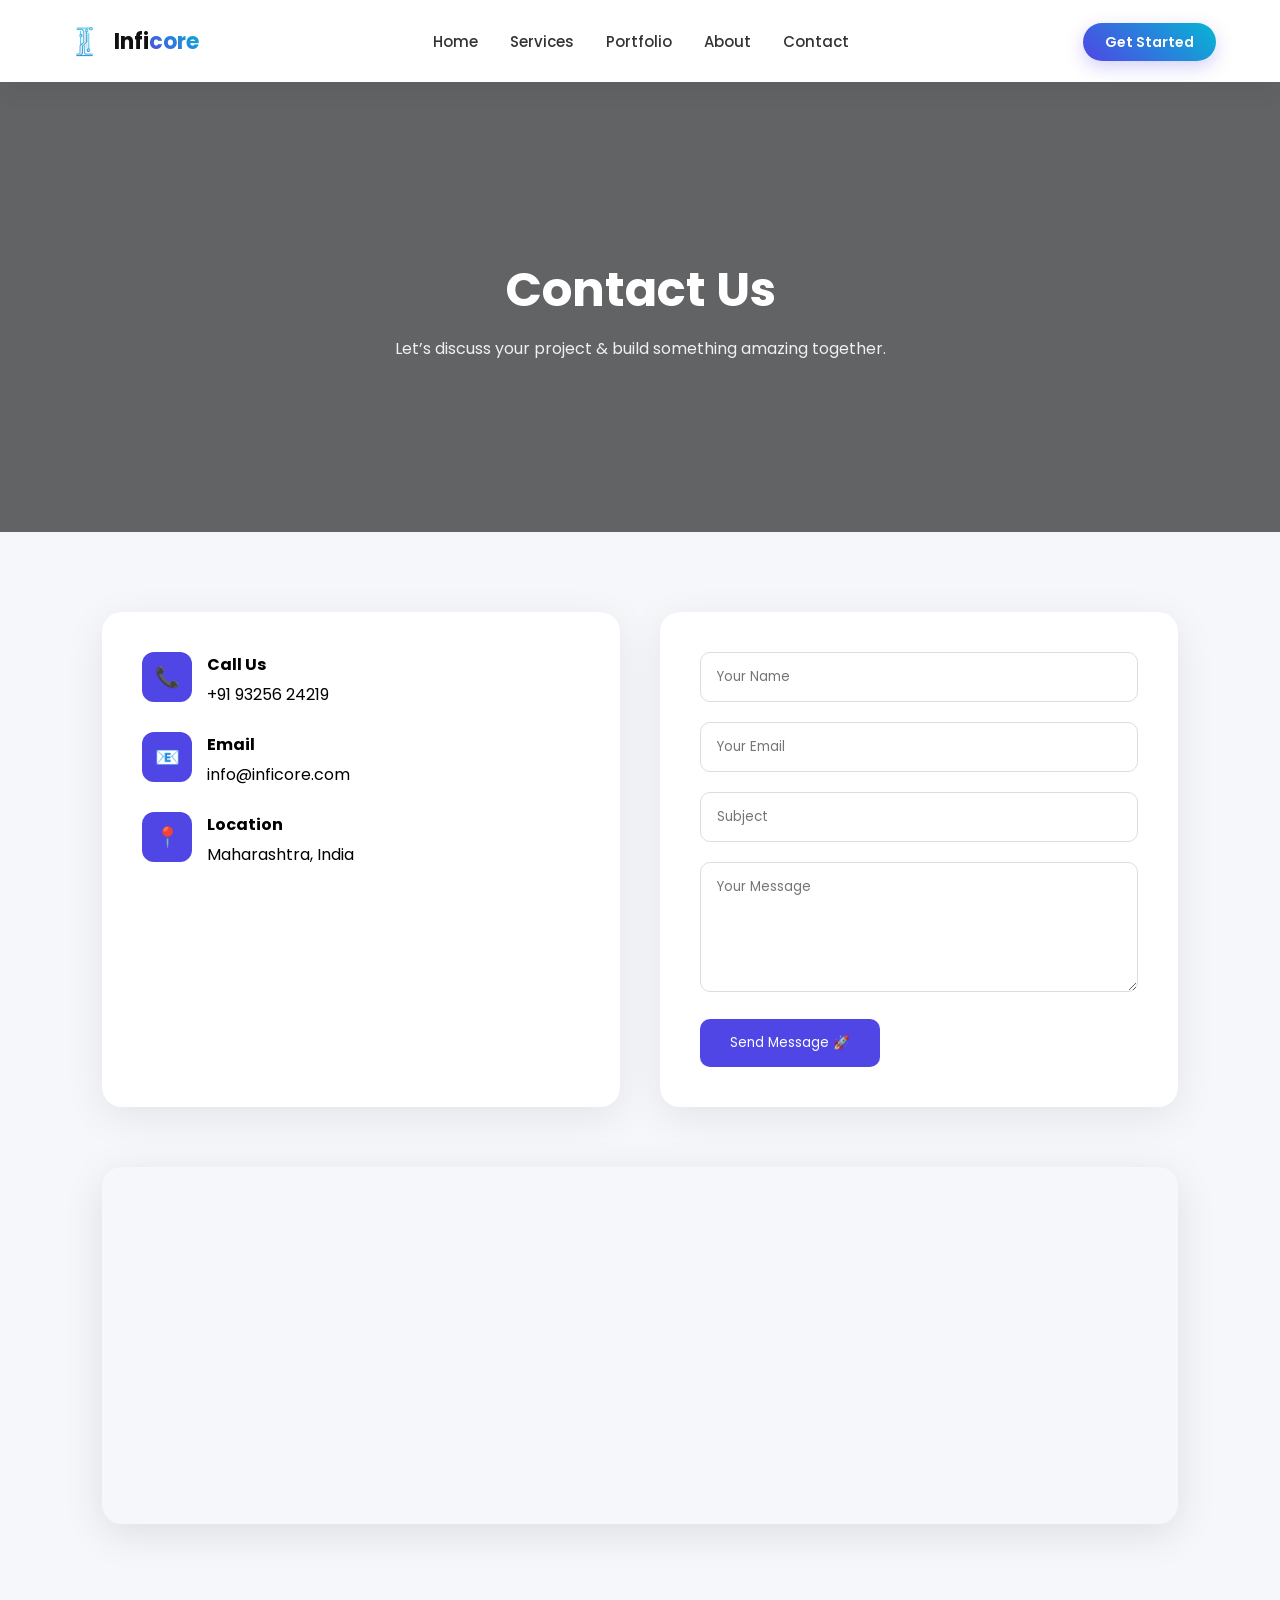
==== contactus.html @ 826fb21d "first upload" ====
<!DOCTYPE html>
<html lang="en">
<head>
<meta charset="UTF-8">
<meta name="viewport" content="width=device-width, initial-scale=1.0">
<title>Contact Us</title>
<link rel="icon" href="images/apnalogo.png" type="image/x-icon">
<link rel="stylesheet" href="contactus.css">

<!-- Google Font -->
<link href="https://fonts.googleapis.com/css2?family=Poppins:wght@300;400;500;600;700&display=swap" rel="stylesheet">

<!-- AOS Animation Library -->
<link href="https://unpkg.com/aos@2.3.4/dist/aos.css" rel="stylesheet">

</head>
<body>


    <nav class="navbar">

    <!-- Logo -->
    <div class="logo-box">
        <img src="images/apnalogo.png" alt="logo">
        <div class="logo-text">
            Infi<span>core</span>
        </div>
    </div>

    <!-- Links -->
    <ul class="nav-links" id="navLinks">
        <li><a href="index.html">Home</a></li>
        <li><a href="service.html">Services</a></li>
        <li><a href="portfolio.html">Portfolio</a></li>
        <li><a href="about.html">About</a></li>
        <li><a href="contactus.html">Contact</a></li>
        <li class="mobile-btn"><a href="contactus.html">Get Started</a></li>
    </ul>

    <!-- Desktop Button -->
    <div class="nav-btn">
        <a href="contactus.html">Get Started</a>
    </div>

    <!-- Hamburger -->
    <div class="menu-toggle" onclick="toggleMenu()">
        ☰
    </div>

</nav>

<!-- HERO -->
<section class="contact-hero">
  <div data-aos="zoom-in">
    <h1>Contact Us</h1>
    <p>Let’s discuss your project & build something amazing together.</p>
  </div>
</section>

<!-- CONTACT -->
<section class="contact-section">
  <div class="contact-container">

    <!-- INFO -->
    <div class="contact-info" data-aos="fade-right">

      <div class="info-box">
        <div class="info-icon">📞</div>
        <div class="info-text">
          <h4>Call Us</h4>
          <p>+91 93256 24219</p>
        </div>
      </div>

      <div class="info-box">
        <div class="info-icon">📧</div>
        <div class="info-text">
          <h4>Email</h4>
          <p>info@inficore.com</p>
        </div>
      </div>

      <div class="info-box">
        <div class="info-icon">📍</div>
        <div class="info-text">
          <h4>Location</h4>
          <p>Maharashtra, India</p>
        </div>
      </div>

    </div>

    <!-- FORM -->
    <form class="contact-form" action="https://formspree.io/f/xjgegklz" method="POST" data-aos="fade-left">

      <!-- Thank-you page redirect -->
      <input type="hidden" name="_next" value="https://yourwebsite.com/thank-you.html">
      <!-- Spam protection -->
      <input type="text" name="_gotcha" style="display:none">

      <div class="form-group">
        <input type="text" name="name" placeholder="Your Name" required>
      </div>

      <div class="form-group">
        <input type="email" name="email" placeholder="Your Email" required>
      </div>

      <div class="form-group">
        <input type="text" name="subject" placeholder="Subject">
      </div>

      <div class="form-group">
        <textarea name="message" rows="5" placeholder="Your Message" required></textarea>
      </div>

      <button type="submit">Send Message 🚀</button>

    </form>

  </div>

  <!-- MAP -->
  <div class="map-section" data-aos="zoom-in-up">
    <iframe src="https://www.google.com/maps/embed?pb=!1m18!1m12!1m3!1d3763.280150497745!2d72.8408179746731!3d19.400297891712682!2m3!1f0!2f0!3f0!3m2!1i1024!2i768!4f13.1!3m3!1m2!1s0x3be7af7704e91ad3%3A0x792943a8d35d5ccd!2sGokhiware%20Shiv%20Mandir!5e0!3m2!1sen!2sin!4v1770735880504!5m2!1sen!2sin" width="600" height="450" style="border:0;" allowfullscreen="" loading="lazy" referrerpolicy="no-referrer-when-downgrade"></iframe>
  </div>

</section>

<!-- AOS Script -->
<script src="https://unpkg.com/aos@2.3.4/dist/aos.js"></script>
<script>
AOS.init({
  duration:1000,
  once:true
});
function toggleMenu(){
    document.getElementById("navLinks").classList.toggle("active");
}
</script>

</body>
</html>
---- contactus.css ----
*{
  margin:0;
  padding:0;
  box-sizing:border-box;
  font-family:'Poppins',sans-serif;
}

body{
  background:#f5f7fb;
}


.navbar{
    display:flex;
    justify-content:space-between;
    align-items:center;
    padding:18px 5%;
    background:rgba(255,255,255,0.95);
    backdrop-filter:blur(10px);
    box-shadow:0 8px 25px rgba(0,0,0,0.05);
    position:sticky;
    top:0;
    z-index:999;
}

/* ===== LOGO ===== */
.logo-box{
    display:flex;
    align-items:center;
    gap:10px;
}

.logo-box img{
    width:40px;
}

.logo-text{
    font-size:22px;
    font-weight:700;
    color:#111;
}

.logo-text span{
    background:linear-gradient(45deg,#4f46e5,#06b6d4);
    -webkit-background-clip:text;
    -webkit-text-fill-color:transparent;
}

/* ===== LINKS ===== */
.nav-links{
    display:flex;
    list-style:none;
    gap:32px;
}

.nav-links a{
    text-decoration:none;
    color:#333;
    font-weight:500;
    font-size:15px;
    position:relative;
}

/* Underline hover */
.nav-links a::after{
    content:"";
    position:absolute;
    width:0%;
    height:2px;
    left:0;
    bottom:-5px;
    background:linear-gradient(45deg,#4f46e5,#06b6d4);
    transition:.3s;
}

.nav-links a:hover::after{
    width:100%;
}

/* ===== BUTTON ===== */
.nav-btn a{
    text-decoration:none;
    padding:9px 22px;
    border-radius:30px;
    background:linear-gradient(45deg,#4f46e5,#06b6d4);
    color:#fff;
    font-weight:600;
    font-size:14px;
    box-shadow:0 6px 18px rgba(79,70,229,.25);
}

/* ===== HAMBURGER ===== */
.menu-toggle{
    display:none;
    font-size:26px;
    cursor:pointer;
}

/* ===== TABLET ===== */
@media(max-width:1024px){

    .nav-links{
        gap:22px;
    }

    .nav-btn a{
        padding:8px 18px;
    }
}

/* ===== MOBILE ===== */
@media(max-width:768px){

    .menu-toggle{
        display:block;
    }

    .nav-btn{
        display:none;
    }

    .nav-links{
        position:absolute;
        top:75px;
        right:0;
        width:100%;
        background:#fff;
        flex-direction:column;
        text-align:center;
        padding:25px 0;
        gap:20px;
        box-shadow:0 10px 30px rgba(0,0,0,.08);
        display:none;
    }

    .nav-links.active{
        display:flex;
    }

    .mobile-btn{
        display:block;
    }
}

/* Hide mobile button desktop */
.mobile-btn{
    display:none;
}
    /* HERO SECTION */
    .portfolio-hero{
      width:100%;
      min-height:60vh;
      background:linear-gradient(rgba(0,0,0,0.65),rgba(0,0,0,0.65)),
      url('images/port.png');
      background-size:cover;
      background-position:center;
      display:flex;
      align-items:center;
      justify-content:center;
      text-align:center;
      color:#fff;
      padding:40px 20px;
    }

.contact-hero{
  height:50vh;
  background:linear-gradient(rgba(0,0,0,.6),rgba(0,0,0,.6)),
  url('images/cont.jpeg');
  background-size:cover;
  background-position:center;
  display:flex;
  align-items:center;
  justify-content:center;
  text-align:center;
  color:#fff;
}

.contact-hero h1{
  font-size:48px;
  margin-bottom:10px;
}

.contact-hero p{
  opacity:.9;
}

/* SECTION */
.contact-section{
  padding:80px 8%;
}

.contact-container{
  display:grid;
  grid-template-columns:1fr 1fr;
  gap:40px;
}

/* LEFT INFO */
.contact-info{
  background:#fff;
  padding:40px;
  border-radius:20px;
  box-shadow:0 10px 40px rgba(0,0,0,.08);
  transition:.4s;
}

.contact-info:hover{
  transform:translateY(-8px);
}

.info-box{
  display:flex;
  gap:15px;
  margin-bottom:25px;
}

.info-icon{
  width:50px;
  height:50px;
  background:#4f46e5;
  color:#fff;
  display:flex;
  align-items:center;
  justify-content:center;
  border-radius:12px;
  font-size:20px;
}

.info-text h4{
  margin-bottom:5px;
}

/* FORM */
.contact-form{
  background:#fff;
  padding:40px;
  border-radius:20px;
  box-shadow:0 10px 40px rgba(0,0,0,.08);
  transition:.4s;
}

.contact-form:hover{
  transform:translateY(-8px);
}

.form-group{
  margin-bottom:20px;
}

.form-group input,
.form-group textarea{
  width:100%;
  padding:14px 16px;
  border:1px solid #ddd;
  border-radius:10px;
  outline:none;
  transition:.3s;
}

.form-group input:focus,
.form-group textarea:focus{
  border-color:#4f46e5;
  box-shadow:0 0 0 3px rgba(79,70,229,.1);
}

.contact-form button{
  background:#4f46e5;
  color:#fff;
  border:none;
  padding:14px 30px;
  border-radius:10px;
  cursor:pointer;
  transition:.3s;
}

.contact-form button:hover{
  background:#3730a3;
  transform:scale(1.05);
}

/* MAP */
.map-section{
  margin-top:60px;
  border-radius:20px;
  overflow:hidden;
  box-shadow:0 10px 40px rgba(0,0,0,.1);
}

.map-section iframe{
  width:100%;
  height:350px;
  border:0;
}

/* RESPONSIVE */
@media(max-width:900px){
  .contact-container{
    grid-template-columns:1fr;
  }

  .contact-hero h1{
    font-size:32px;
  }
}
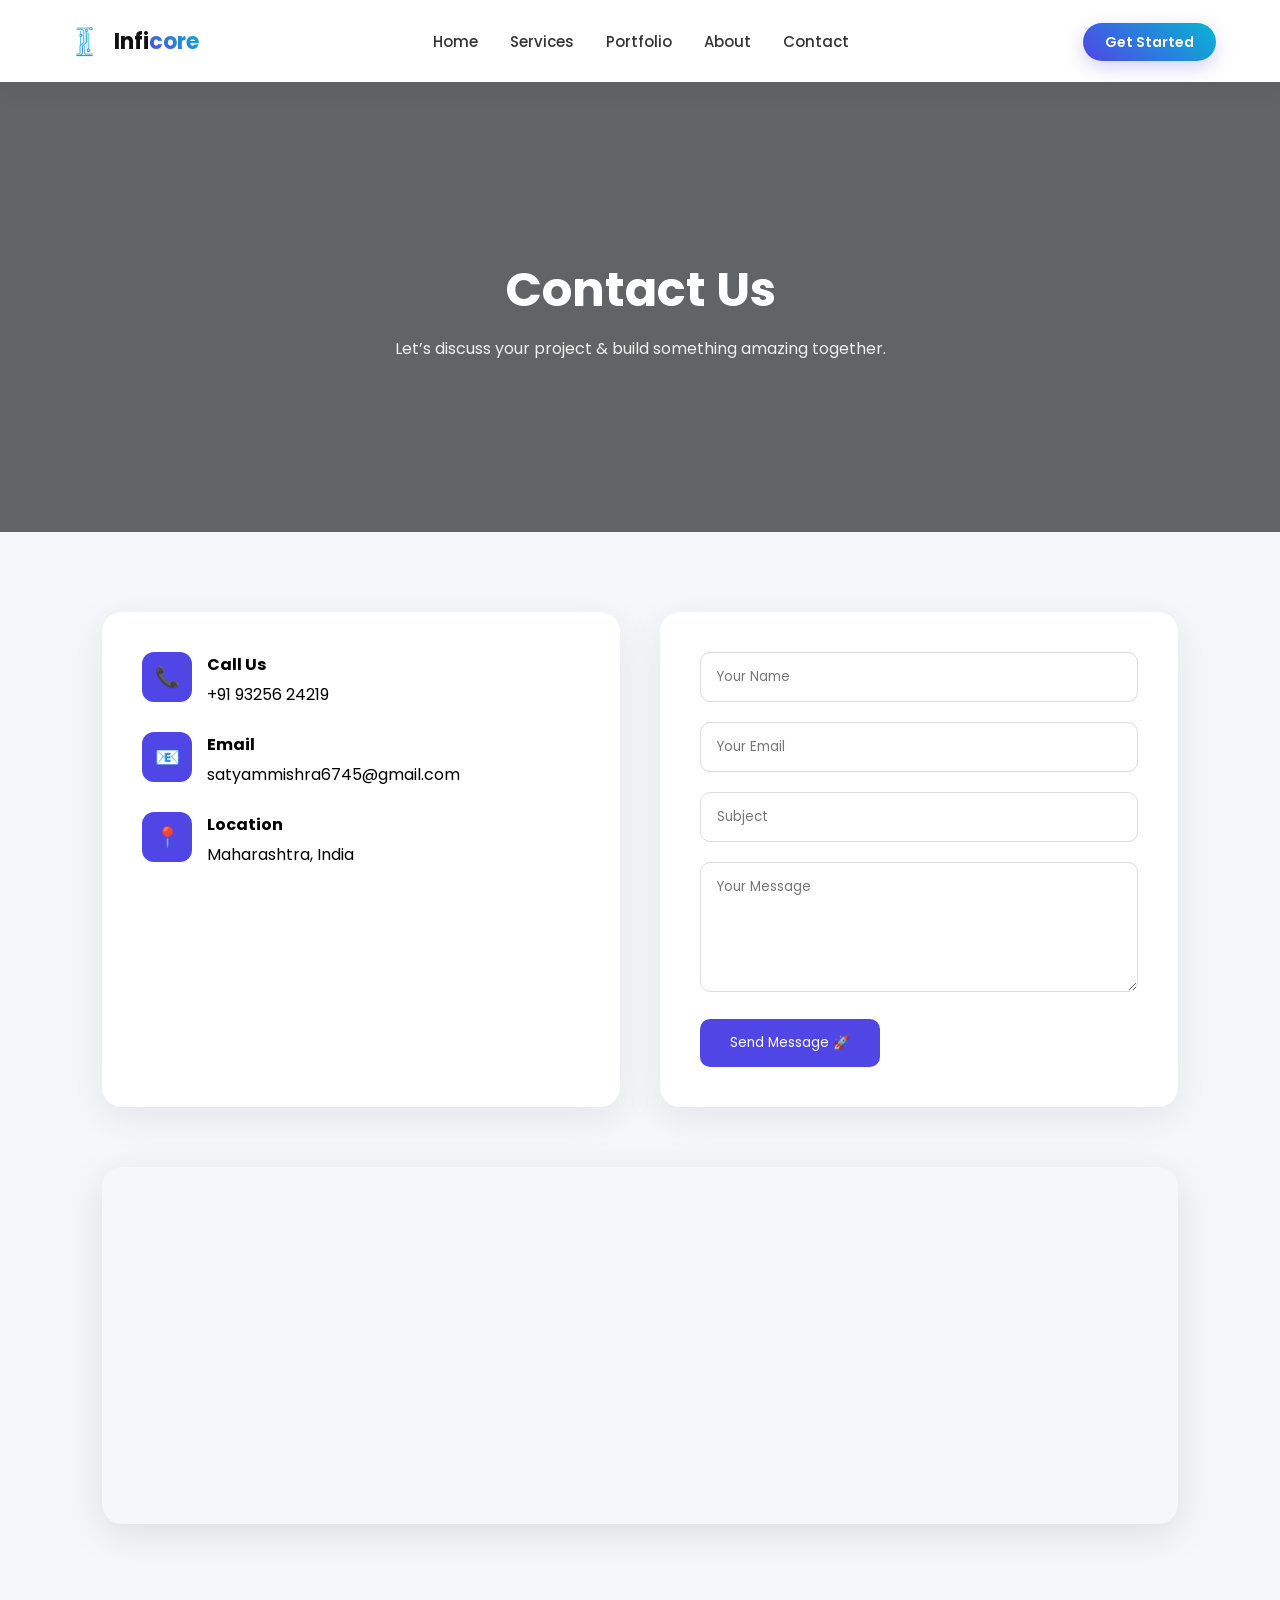
==== commit f5519166: "Update contactus.html" ====
--- a/contactus.html
+++ b/contactus.html
@@ -76,7 +76,7 @@
         <div class="info-icon">📧</div>
         <div class="info-text">
           <h4>Email</h4>
-          <p>info@inficore.com</p>
+          <p>satyammishra6745@gmail.com</p>
         </div>
       </div>
 
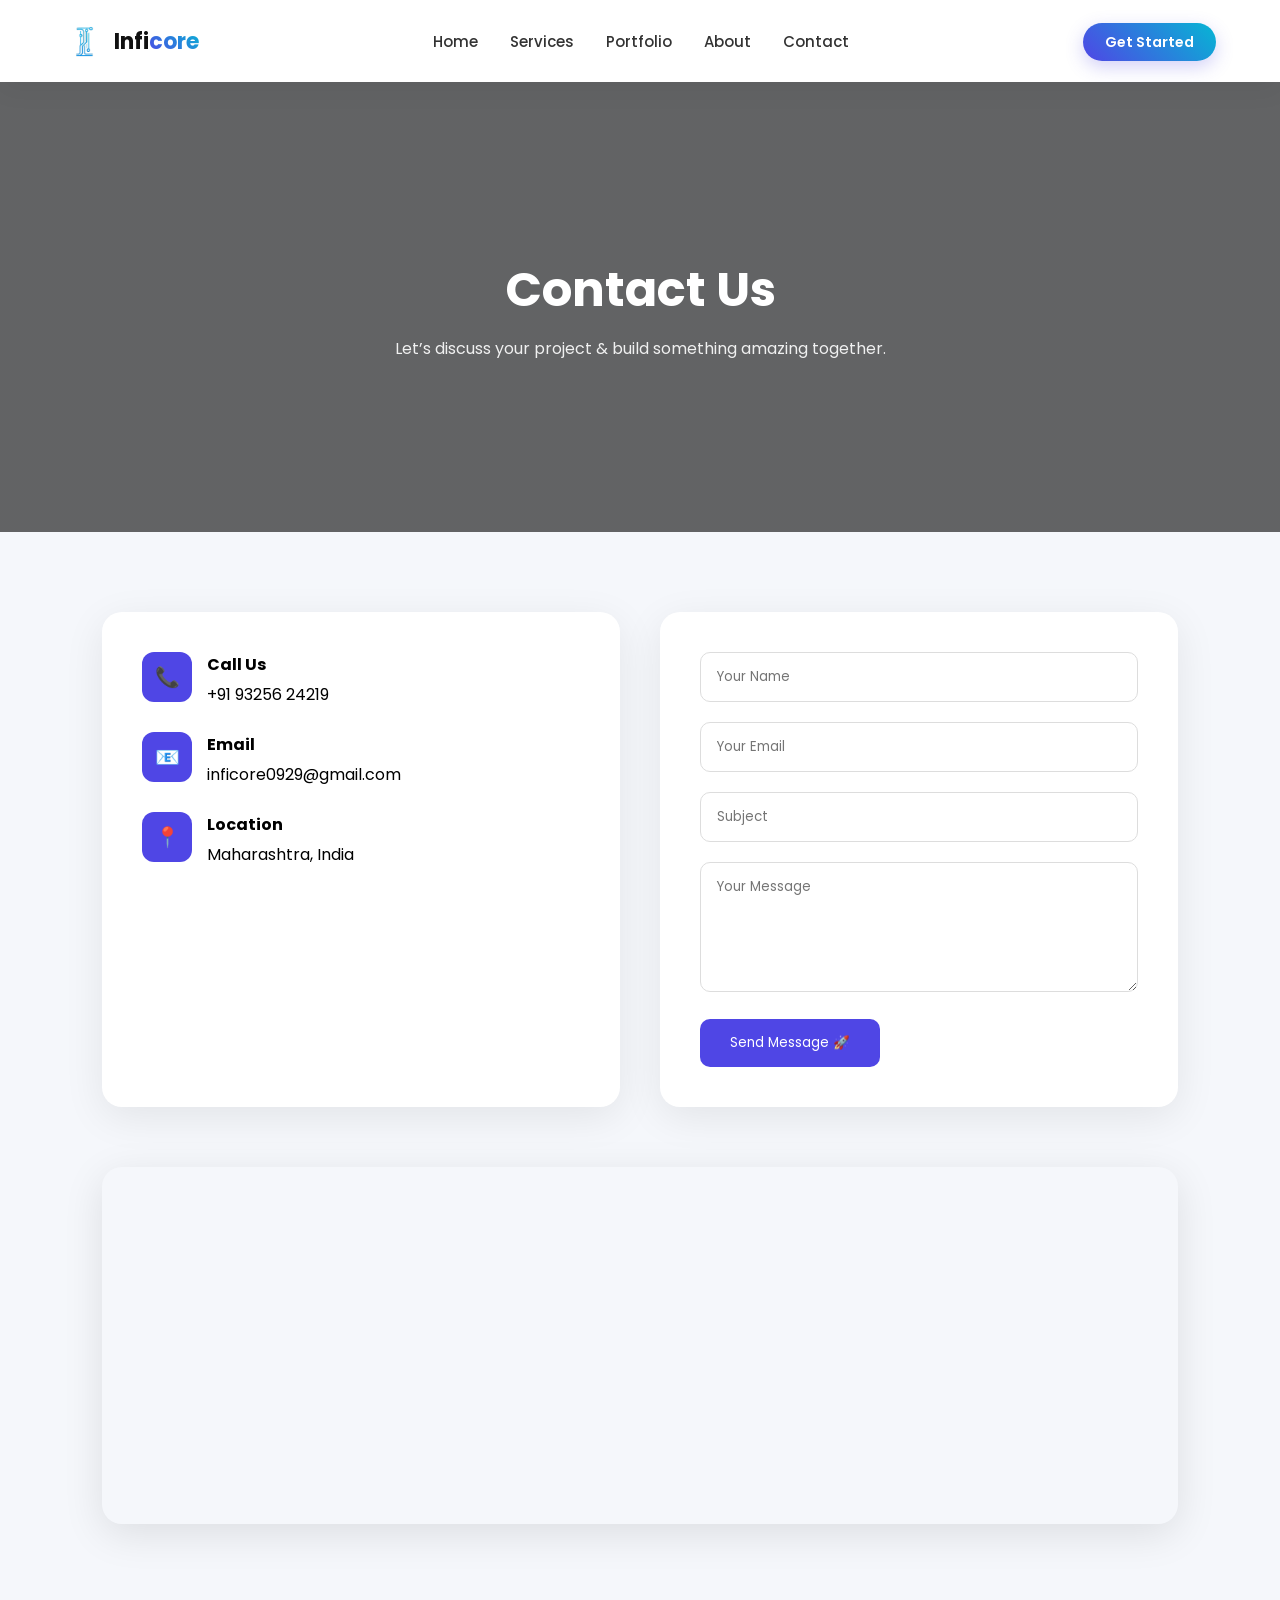
==== commit a543a111: "Update contactus.html" ====
--- a/contactus.html
+++ b/contactus.html
@@ -76,7 +76,7 @@
         <div class="info-icon">📧</div>
         <div class="info-text">
           <h4>Email</h4>
-          <p>satyammishra6745@gmail.com</p>
+          <p>inficore0929@gmail.com</p>
         </div>
       </div>
 
